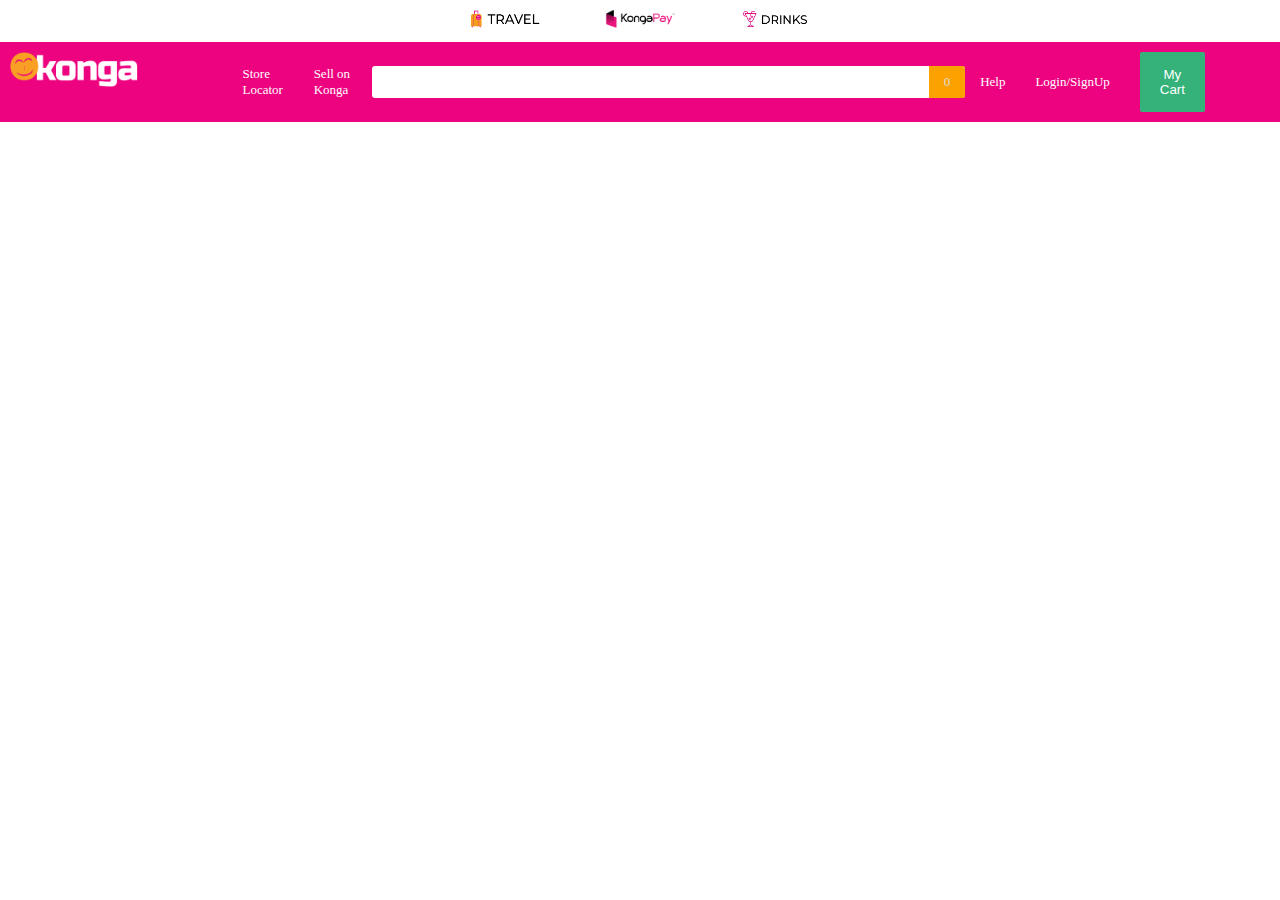
==== konga/index.html @ bf9d27c5 "Update index.html" ====
<!DOCTYPE html>
<html lang="en">
<head>
    <meta charset="UTF-8">
    <meta name="viewport" content="width=device-width, initial-scale=1.0">
    <title>konga</title>
    <link rel="stylesheet" href="./index.css">
</head>
<body>
    <nav>
        <div class="first_section">
            <a href=""><img src="./pictures/k_travels2.webp" alt=""></a>
            <a href=""><img src="./pictures/konga_pay.webp" alt=""></a>
            <a href=""><img src="./pictures/new_konga_drinks.webp" alt=""></a>
            <!-- <a href=""><img src="./pictures/konga_health.webp" alt=""></a> -->
            <!-- <a href=""><img src="./pictures/k_express2.webp" alt=""></a> -->
            <!-- <a href=""><img src="./pictures/new_konga_groceries.webp" alt=""></a> -->
            <!-- <a href=""><img src="./pictures/kongaTV.webp" alt=""></a> -->
            <!-- <a href=""><img src="./pictures/KongaNow.webp" alt=""></a> -->
            
        </div>
        <div class="second_section">
            <img src="./pictures/62f8a0d88e07573b4d46735aa24f3f04.png" alt="">
            <div class="items">
                <div class="store_locator">Store Locator</div>
                <div class="sell_on_konga">Sell on Konga</div>
                <div class="search">
                    <div class="part1"></div>
                    <div class="part2">0</div>
                </div>
                <div class="help">Help</div>
                <div class="login_sign-in">Login/SignUp</div>
                <div class="my_cart"><button>My Cart </button></div>
            </div>
        </div>

    </nav>
</body>
</html>
---- konga/index.css ----
* {
    margin: 0;
    padding: 0;
    box-sizing: border-box;
}
.first_section{
    display: inline-block;
    display: flex;
    gap: 50px;
    align-items: center;
    justify-content: center;
    padding: 10px;
}
.first_section img{
    width: 100px;
    height: 17.6px;
}
.first_section a:nth-child(2) img{
    width: 70.6px;
    height: 18px;
    
}
.first_section a:nth-child(7) img{
    width: 75.5px;
    height: 18px;
}
.first_section a:nth-child(8) img{
    height: 18px;
}
.second_section{
    background-color: rgb(237, 2, 127);
    display: flex;
    padding: 10px;
}
.second_section img{
    width: 127.5px;
    height: 35px;
}
.second_section .items{
    display: flex;
    color: white;
    font-size: 13px;
    justify-content: space-evenly;
    padding: 0px 50px;
    margin-left: 40px;
    justify-content: center;
    align-items: center;

}
.second_section .items div{
    padding: 0px 15px ;
}
/* .second_section .items div:hover{
    background-color: white;
    color: white;
} */
.second_section .items div:nth-child(6) {
padding: 0px 15px;
}
.second_section .items div:nth-child(3) {
    padding: 0px ;
}

.search{
    background-color: white;
    color: gainsboro;
    display: flex;
    height: 32px;
    border-radius: 3px;
   
}
.search .part1{
    width: 557px;
}
.search .part2{
    background-color: rgb(251, 161, 0);
    display: flex;
    align-items: center;
    justify-content: center;
    border-radius: 0px 3px 3px 0px;
}
.second_section button{
    background-color: rgb(52, 178, 122);
    color: white;
    border: none;
    padding: 15px 20px ;
    display: flex;
    border-radius: 2px;
}
/* .second_section button .zero{
    background-color: white;
    counter-reset: black;
    height: 10px;
} */
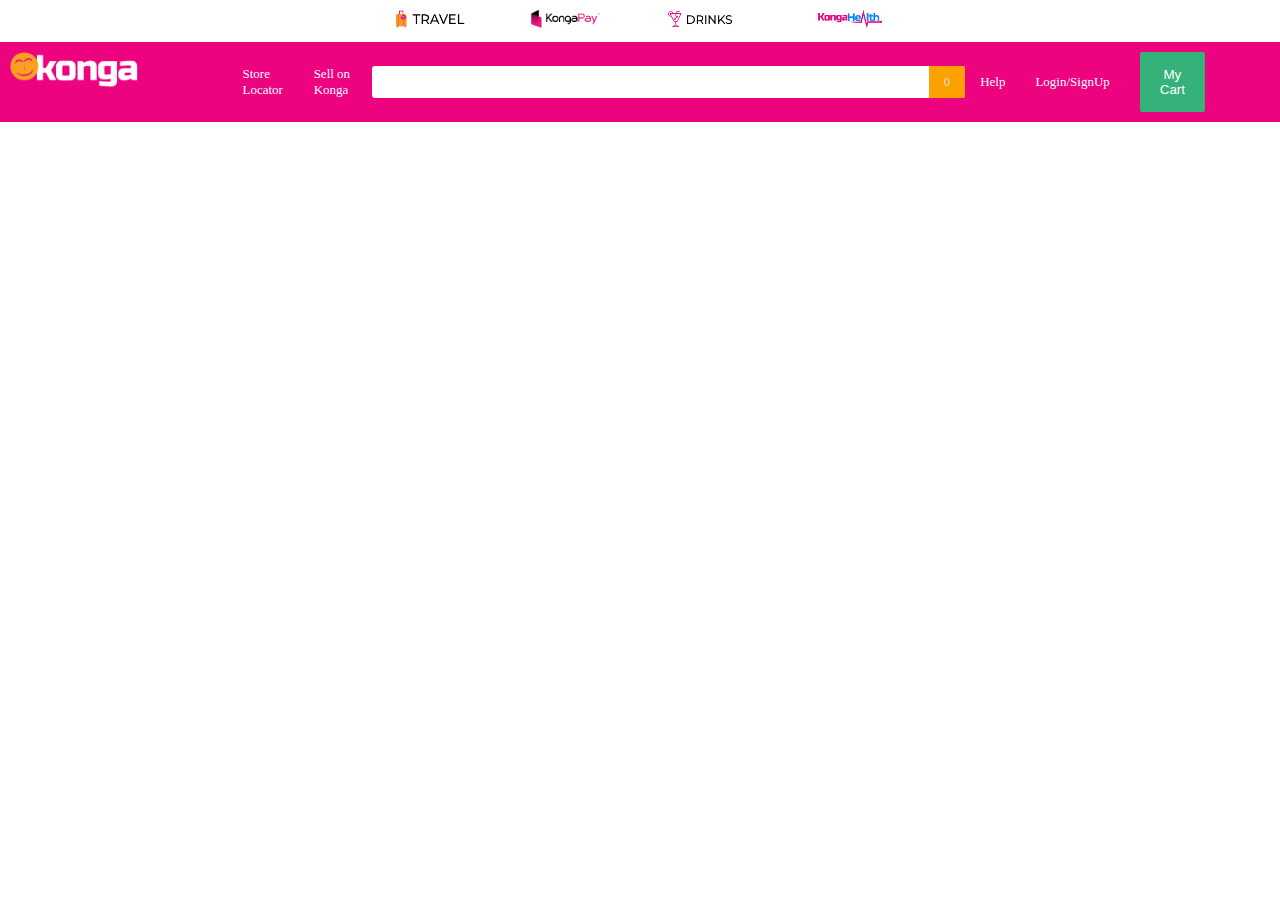
==== commit fbfce892: "Update index.html" ====
--- a/konga/index.html
+++ b/konga/index.html
@@ -12,7 +12,7 @@
             <a href=""><img src="./pictures/k_travels2.webp" alt=""></a>
             <a href=""><img src="./pictures/konga_pay.webp" alt=""></a>
             <a href=""><img src="./pictures/new_konga_drinks.webp" alt=""></a>
-            <!-- <a href=""><img src="./pictures/konga_health.webp" alt=""></a> -->
+            <a href=""><img src="./pictures/konga_health.webp" alt=""></a>
             <!-- <a href=""><img src="./pictures/k_express2.webp" alt=""></a> -->
             <!-- <a href=""><img src="./pictures/new_konga_groceries.webp" alt=""></a> -->
             <!-- <a href=""><img src="./pictures/kongaTV.webp" alt=""></a> -->
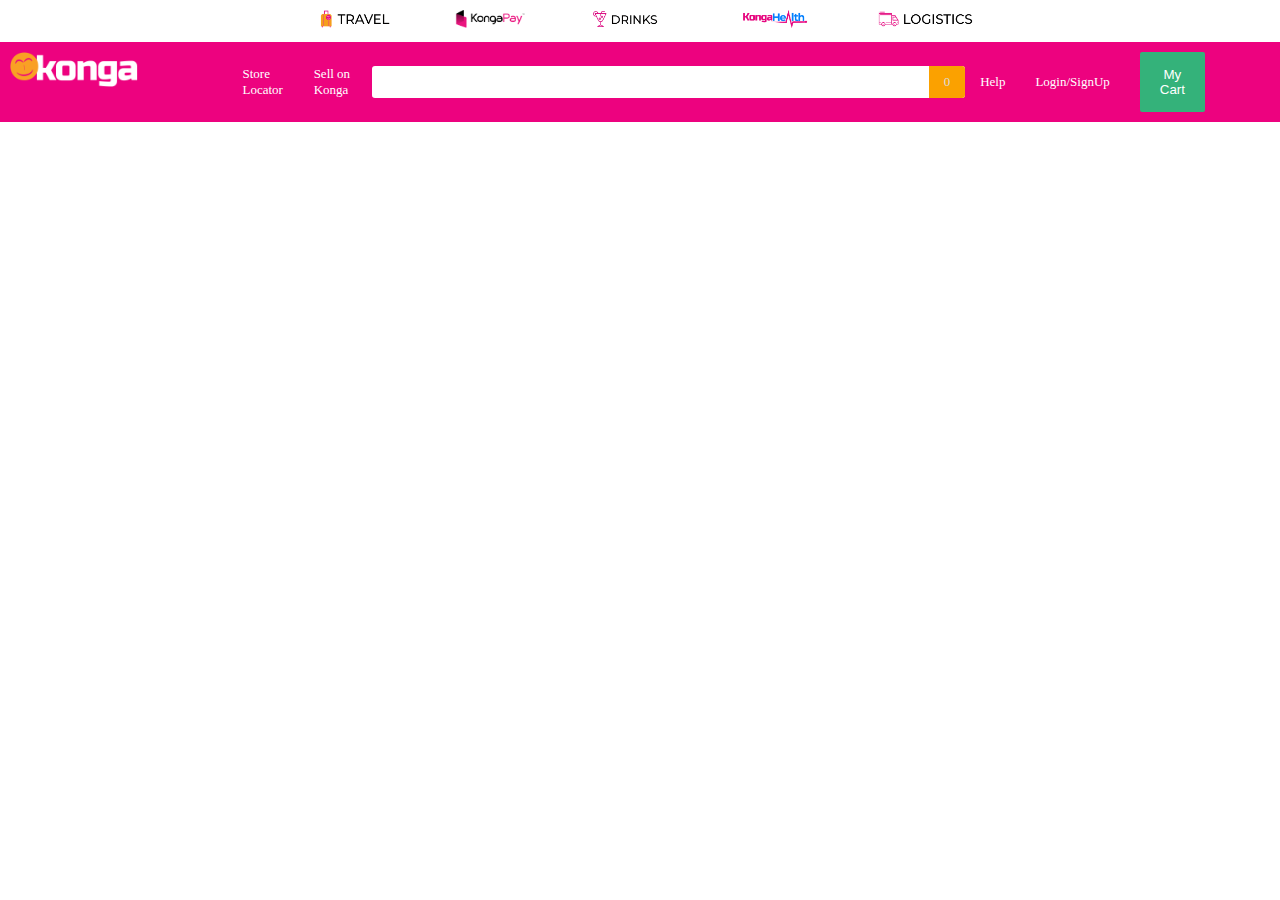
==== commit 946a541d: "Update index.html" ====
--- a/konga/index.html
+++ b/konga/index.html
@@ -13,7 +13,7 @@
             <a href=""><img src="./pictures/konga_pay.webp" alt=""></a>
             <a href=""><img src="./pictures/new_konga_drinks.webp" alt=""></a>
             <a href=""><img src="./pictures/konga_health.webp" alt=""></a>
-            <!-- <a href=""><img src="./pictures/k_express2.webp" alt=""></a> -->
+            <a href=""><img src="./pictures/k_express2.webp" alt=""></a>
             <!-- <a href=""><img src="./pictures/new_konga_groceries.webp" alt=""></a> -->
             <!-- <a href=""><img src="./pictures/kongaTV.webp" alt=""></a> -->
             <!-- <a href=""><img src="./pictures/KongaNow.webp" alt=""></a> -->
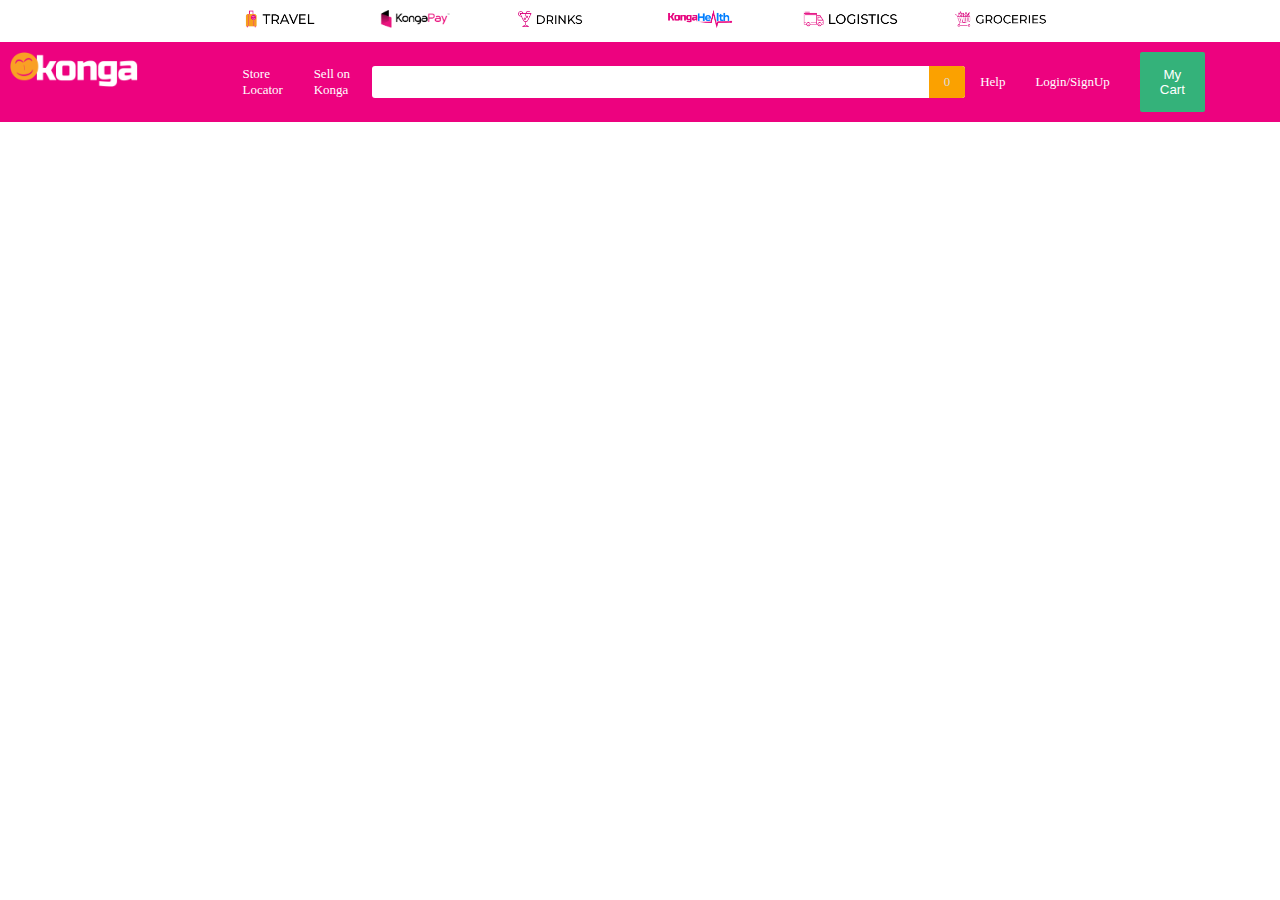
==== commit c9abaddd: "Update index.html" ====
--- a/konga/index.html
+++ b/konga/index.html
@@ -14,7 +14,7 @@
             <a href=""><img src="./pictures/new_konga_drinks.webp" alt=""></a>
             <a href=""><img src="./pictures/konga_health.webp" alt=""></a>
             <a href=""><img src="./pictures/k_express2.webp" alt=""></a>
-            <!-- <a href=""><img src="./pictures/new_konga_groceries.webp" alt=""></a> -->
+            <a href=""><img src="./pictures/new_konga_groceries.webp" alt=""></a>
             <!-- <a href=""><img src="./pictures/kongaTV.webp" alt=""></a> -->
             <!-- <a href=""><img src="./pictures/KongaNow.webp" alt=""></a> -->
             
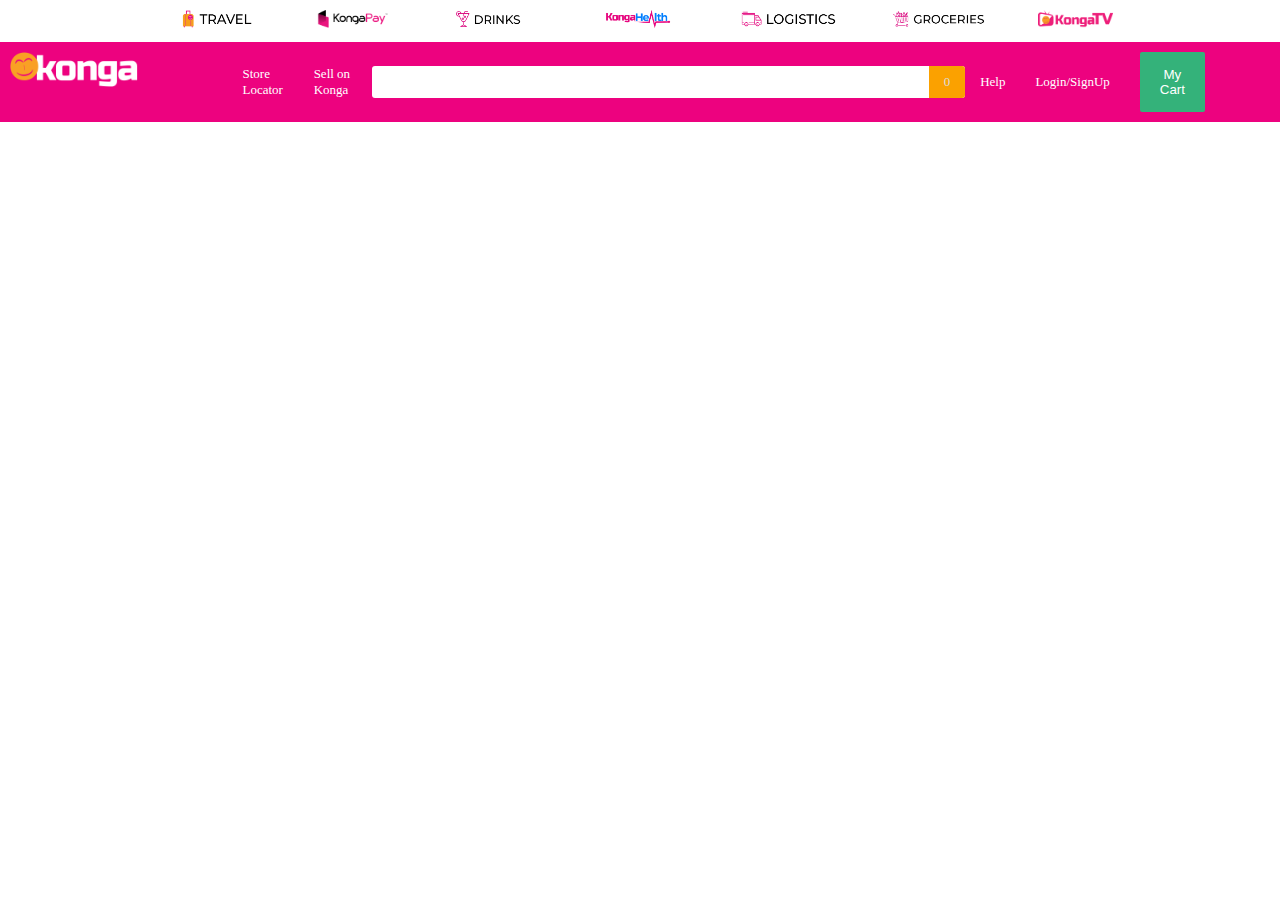
==== commit 0e30a3e8: "Update index.html" ====
--- a/konga/index.html
+++ b/konga/index.html
@@ -15,7 +15,7 @@
             <a href=""><img src="./pictures/konga_health.webp" alt=""></a>
             <a href=""><img src="./pictures/k_express2.webp" alt=""></a>
             <a href=""><img src="./pictures/new_konga_groceries.webp" alt=""></a>
-            <!-- <a href=""><img src="./pictures/kongaTV.webp" alt=""></a> -->
+            <a href=""><img src="./pictures/kongaTV.webp" alt=""></a>
             <!-- <a href=""><img src="./pictures/KongaNow.webp" alt=""></a> -->
             
         </div>
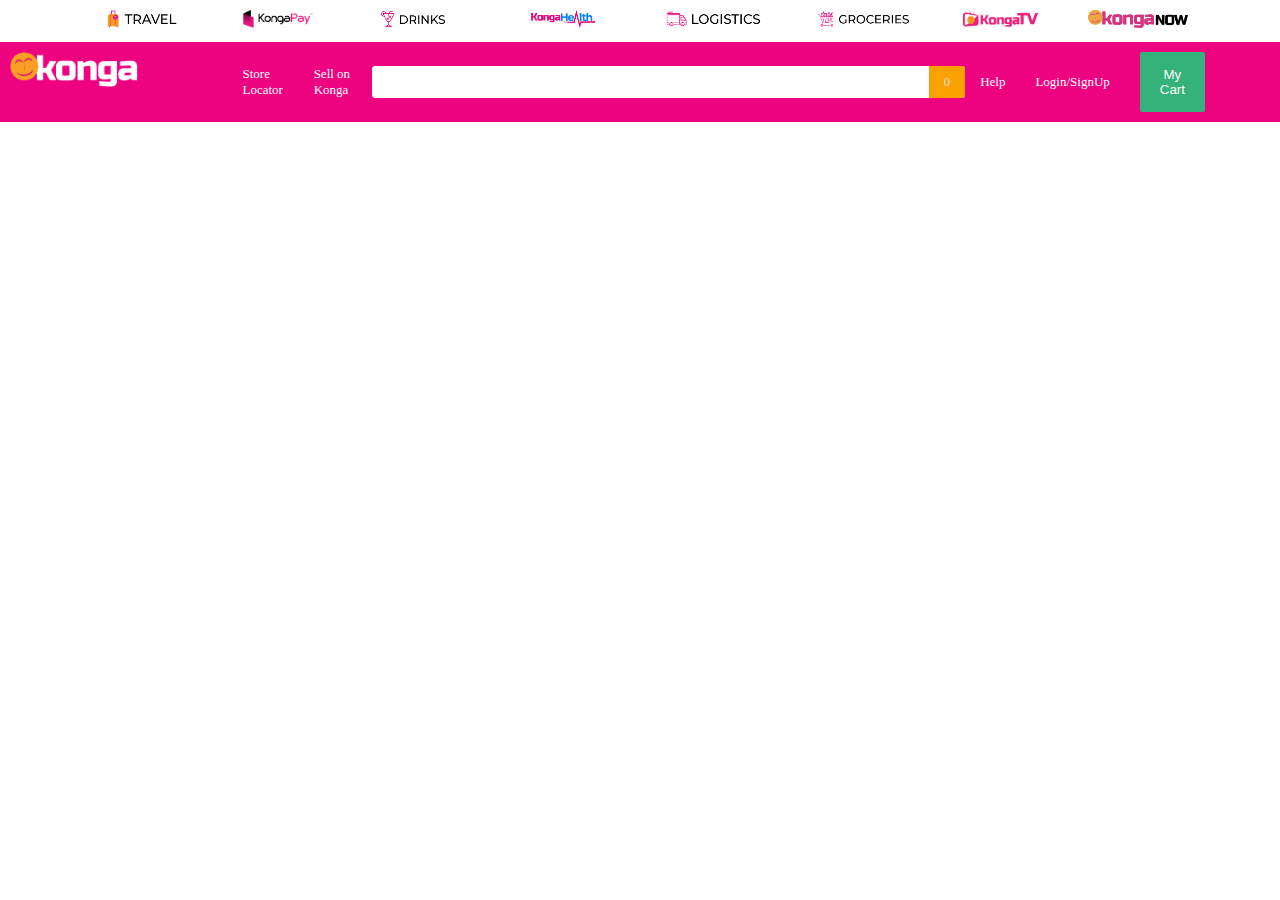
==== commit 8e808cd2: "Update index.html" ====
--- a/konga/index.html
+++ b/konga/index.html
@@ -16,7 +16,7 @@
             <a href=""><img src="./pictures/k_express2.webp" alt=""></a>
             <a href=""><img src="./pictures/new_konga_groceries.webp" alt=""></a>
             <a href=""><img src="./pictures/kongaTV.webp" alt=""></a>
-            <!-- <a href=""><img src="./pictures/KongaNow.webp" alt=""></a> -->
+            <a href=""><img src="./pictures/KongaNow.webp" alt=""></a>
             
         </div>
         <div class="second_section">
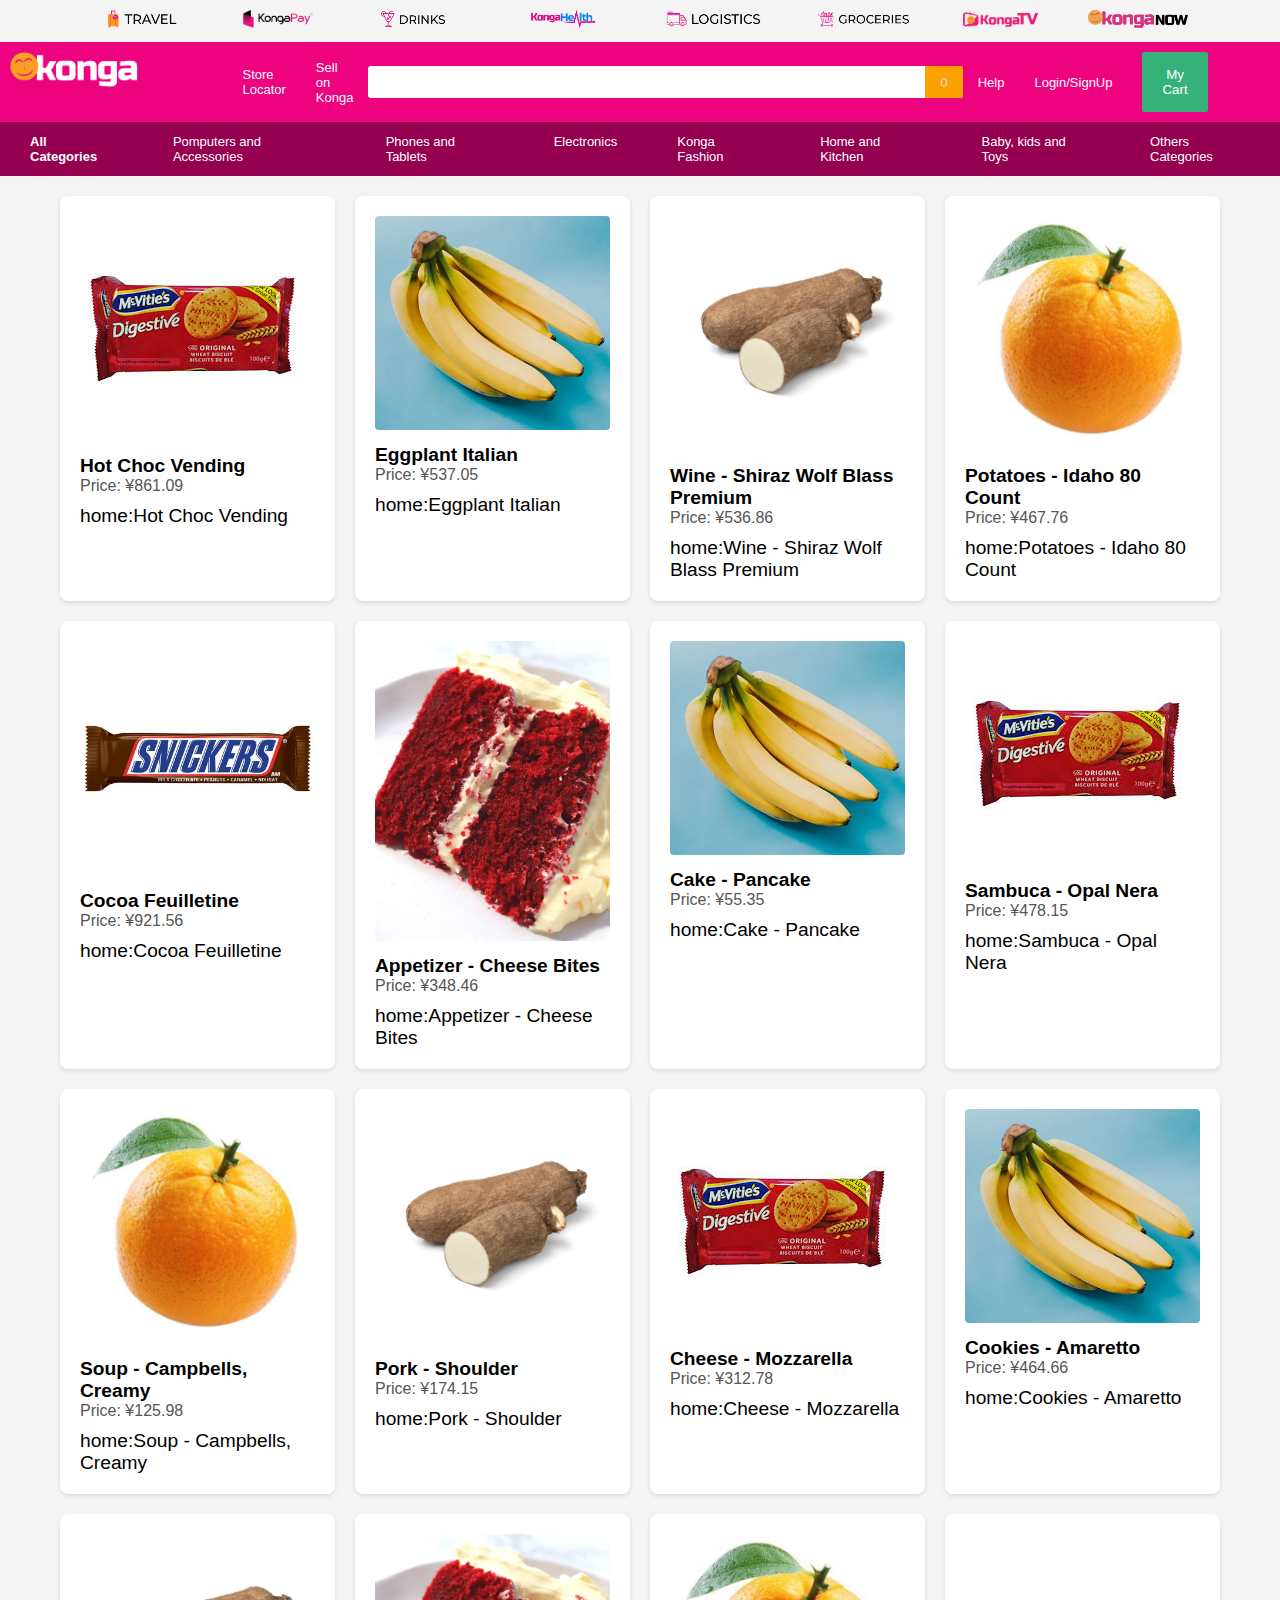
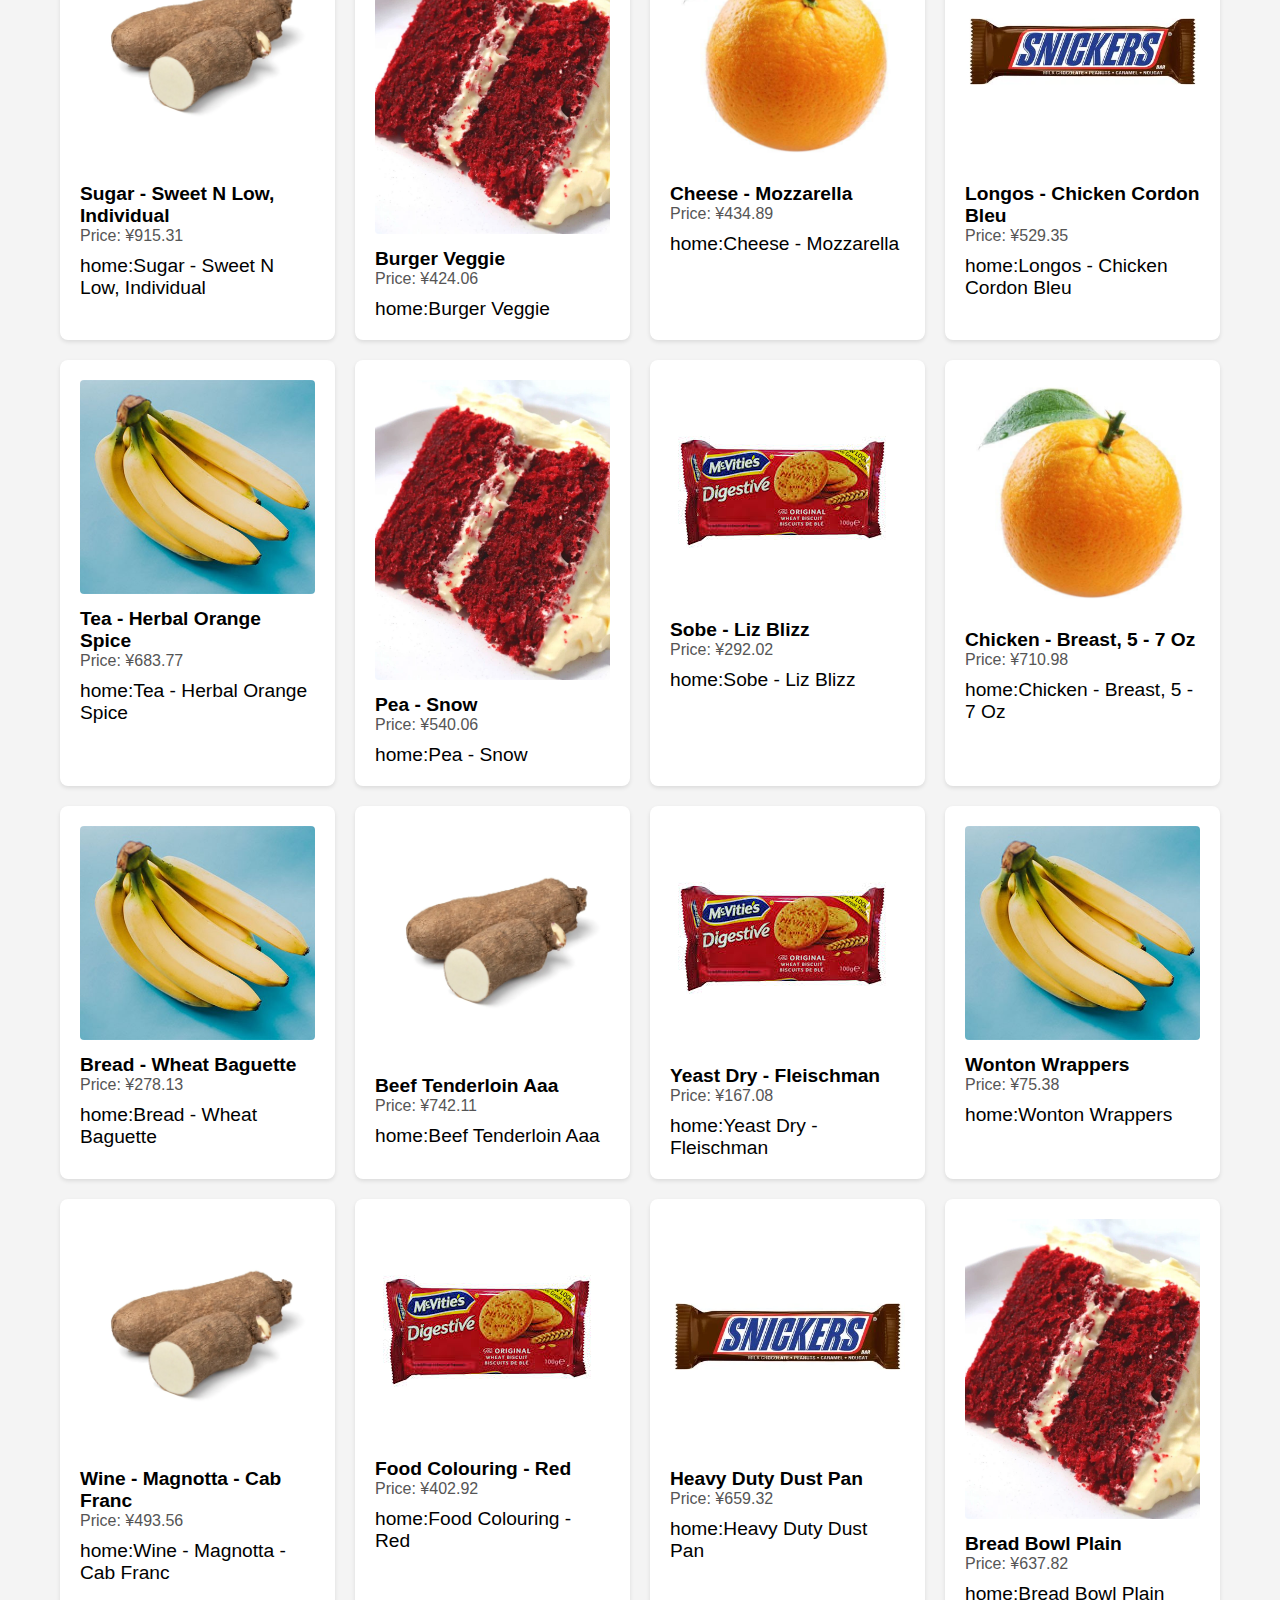
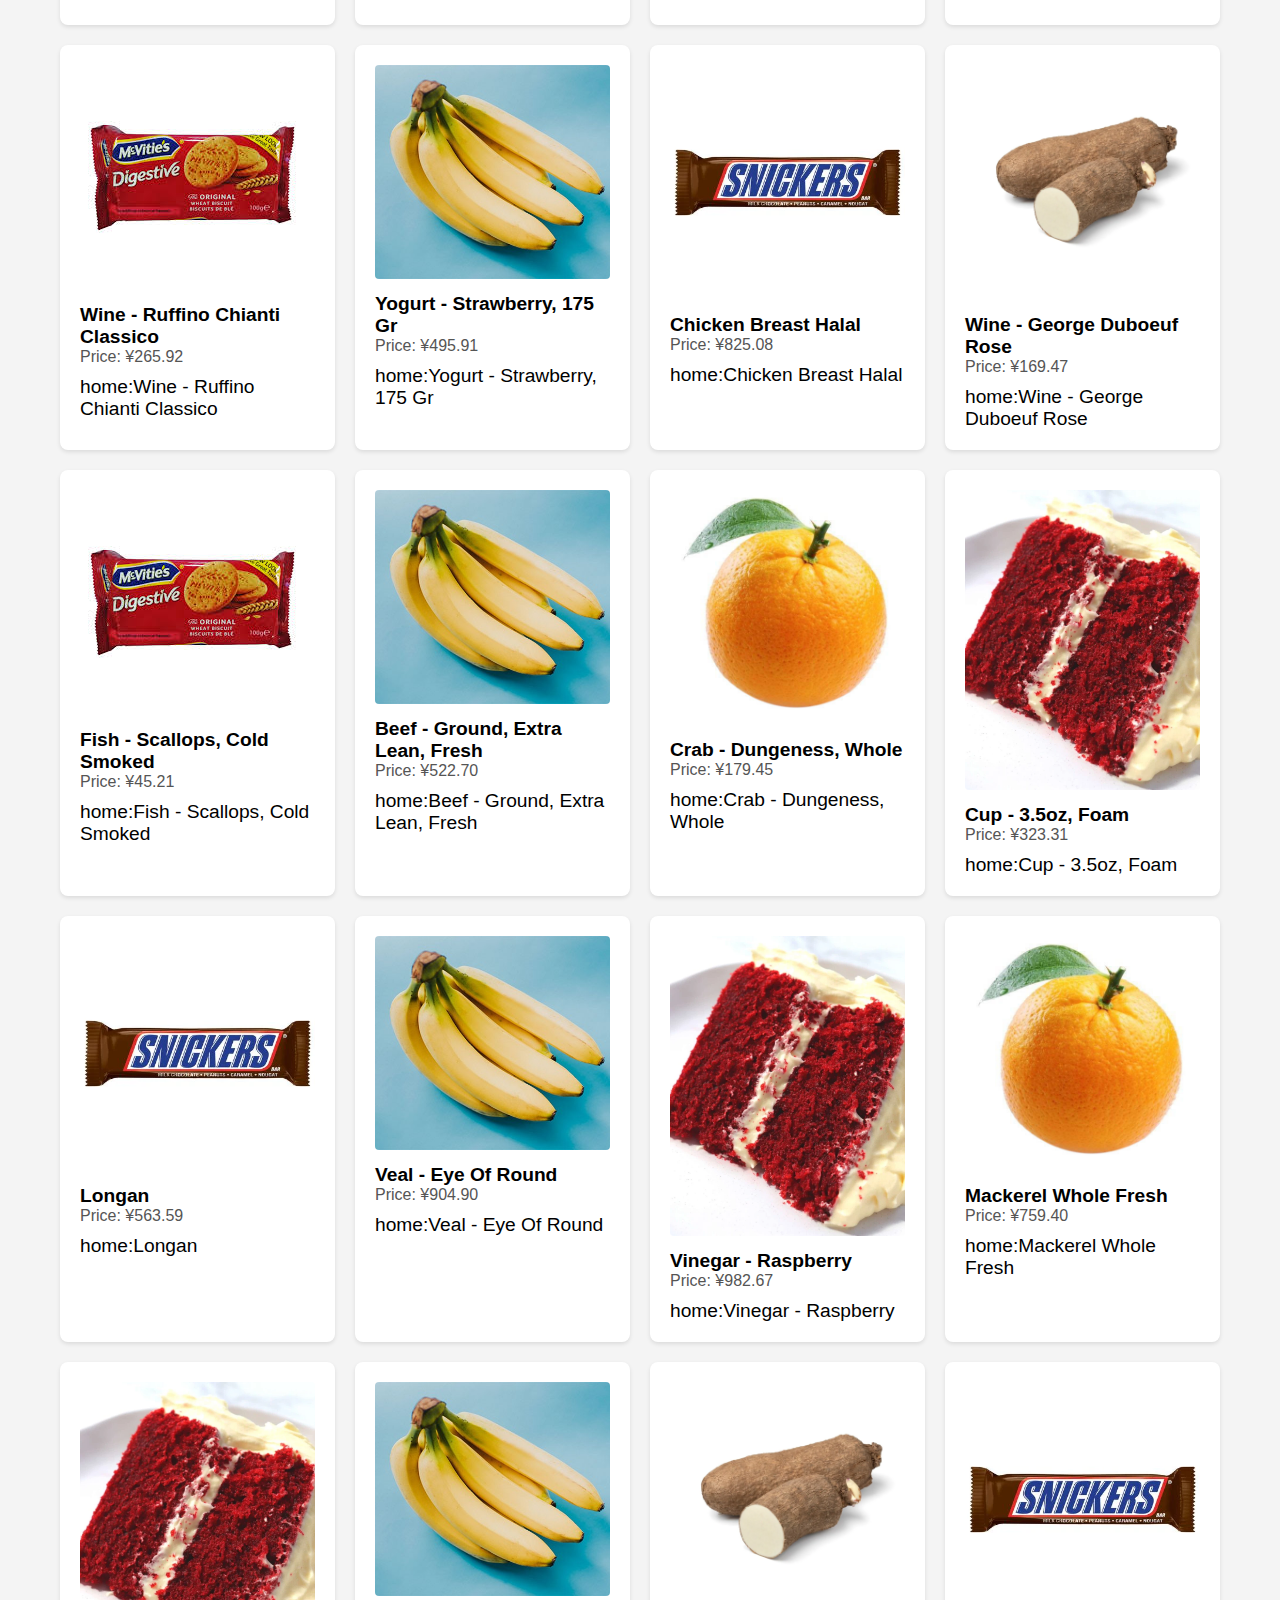
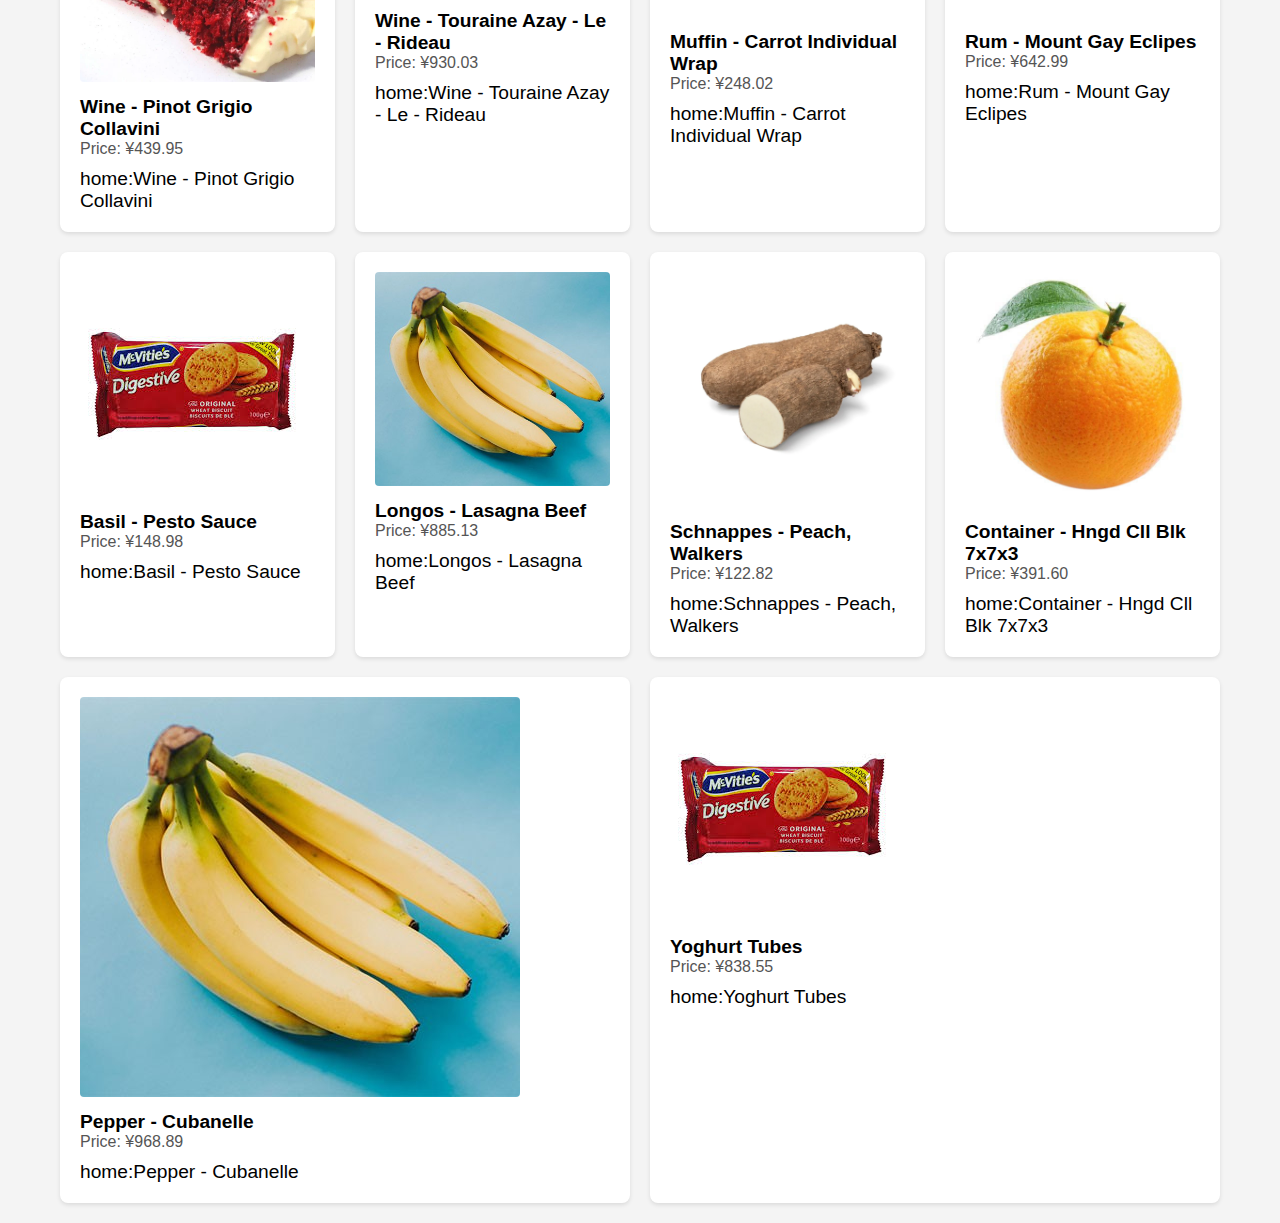
==== commit caaf3341: "banking" ====
--- a/konga/index.html
+++ b/konga/index.html
@@ -34,6 +34,24 @@
             </div>
         </div>
 
+        <div class="third">
+            <ul>
+                <li>All Categories</li>
+                <li>Pomputers and Accessories</li>
+                <li>Phones and Tablets</li>
+                <li>Electronics</li>
+                <li>Konga Fashion</li>
+                <li>Home and Kitchen</li>
+                <li>Baby, kids and Toys</li>
+                <li>Others Categories</li>
+            </ul>
+        </div>
+
     </nav>
+     <div class="container">
+        <div class="row" id="box"></div>
+    </div>
+    <script src="./text.js"></script>
+    <script  src="./test.js"></script>
 </body>
 </html>--- a/konga/index.css
+++ b/konga/index.css
@@ -92,3 +92,73 @@
     counter-reset: black;
     height: 10px;
 } */
+.third{
+    background-color:rgb(148, 0, 79);
+}
+.third ul{
+    display: flex;
+}
+.third ul li{
+    padding: 12px 30px;
+    list-style: none;
+    color: white;
+    font-size: 13px;
+    font-family: Arial, Helvetica, sans-serif;
+    transition-duration: 0.3s;
+}
+.third ul li:nth-child(1){
+    font-weight: bolder;
+}
+.third ul li:hover{
+    background-color: white;
+    color: black;
+
+}
+
+                body {
+                    font-family: 'Arial', sans-serif;
+                    margin: 0;
+                    padding: 0;
+                    background-color: #f4f4f4;
+                }
+        
+                .container {
+                    max-width: 1200px;
+                    margin: 0 auto;
+                    padding: 20px;
+                }
+        
+                .row {
+                    display: flex;
+                    flex-wrap: wrap;
+                    gap: 20px;
+                }
+        
+                .col {
+                    flex: 1 1 calc(25% - 20px);
+                    box-sizing: border-box;
+                    background-color: #fff;
+                    padding: 20px;
+                    border-radius: 8px;
+                    box-shadow: 0 2px 4px rgba(0, 0, 0, 0.1);
+                    transition: transform 0.3s ease-in-out;
+                }
+        
+                .col:hover {
+                    transform: scale(1.05);
+                }
+        
+                .card-img-top {
+                    max-width: 100%;
+                    height: auto;
+                    border-radius: 4px;
+                }
+        
+                .card-title {
+                    font-size: 1.2em;
+                    margin-top: 10px;
+                }
+        
+                .card-text {
+                    color: #555;
+                }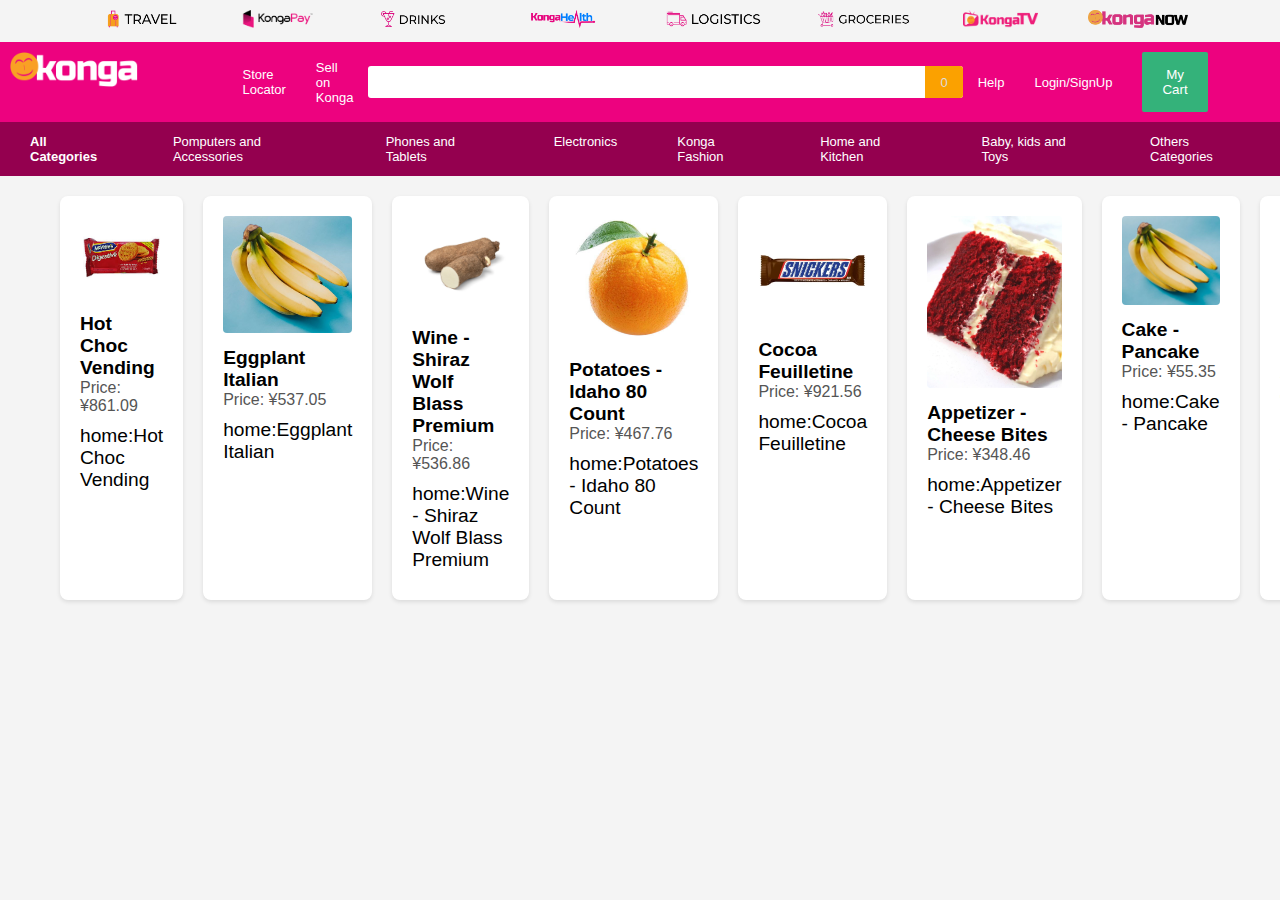
==== commit c0b92403: "ok" ====
--- a/konga/index.html
+++ b/konga/index.html
@@ -5,6 +5,7 @@
     <meta name="viewport" content="width=device-width, initial-scale=1.0">
     <title>konga</title>
     <link rel="stylesheet" href="./index.css">
+    
 </head>
 <body>
     <nav>
--- a/konga/index.css
+++ b/konga/index.css
@@ -120,6 +120,7 @@
                     margin: 0;
                     padding: 0;
                     background-color: #f4f4f4;
+                    overflow-x: initial;
                 }
         
                 .container {
@@ -130,7 +131,7 @@
         
                 .row {
                     display: flex;
-                    flex-wrap: wrap;
+                    /* flex-wrap: wrap; */
                     gap: 20px;
                 }
         
